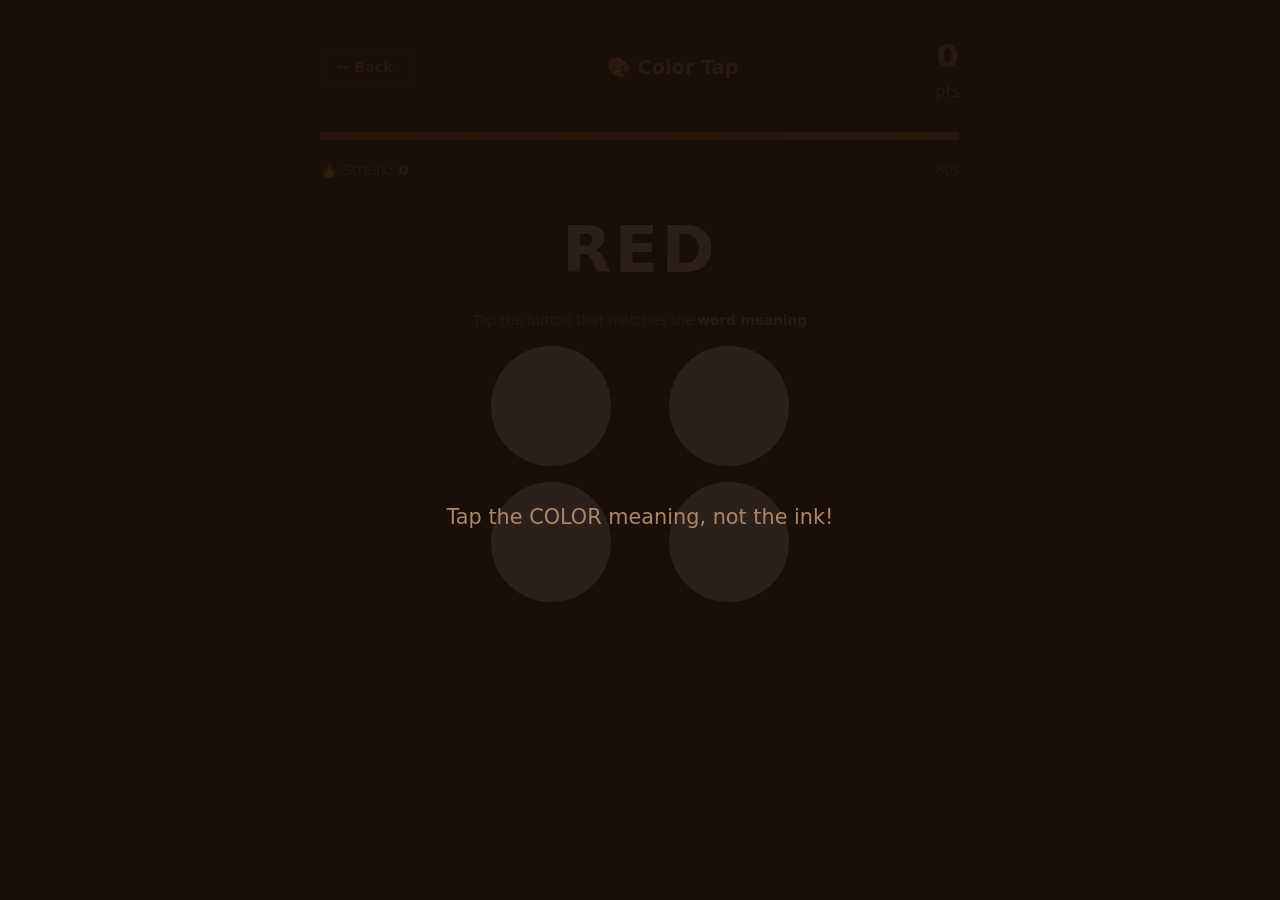
==== games/color-tap.html @ 0f837165 "Build complete Coffee Break Games web app - index.html: hub with stats, random game CTA, 5 game card" ====
<!DOCTYPE html>
<html lang="en">
<head>
  <meta charset="UTF-8" />
  <meta name="viewport" content="width=device-width, initial-scale=1.0" />
  <title>Color Tap — Coffee Break Games</title>
  <link rel="stylesheet" href="../css/style.css" />
  <style>
    .color-buttons {
      max-width: 340px;
      margin: 1rem auto;
    }
    .color-btn {
      width: 120px;
      height: 120px;
    }
    @media (max-width: 400px) {
      .color-btn { width: 90px; height: 90px; }
    }
  </style>
</head>
<body>

  <!-- Countdown Overlay -->
  <div class="countdown-overlay" id="countdown-overlay">
    <div class="countdown-number" id="countdown-num">3</div>
    <div class="countdown-text">Tap the COLOR meaning, not the ink!</div>
  </div>

  <!-- Result Overlay -->
  <div class="result-overlay hidden" id="result-overlay">
    <h2>Time's Up!</h2>
    <div class="result-score" id="result-score">0</div>
    <div id="new-best-badge" class="new-best hidden">🏆 New Best!</div>
    <div class="result-detail" id="result-detail"></div>
    <div class="result-actions">
      <button class="btn btn-primary" id="btn-play-again">Play Again</button>
      <a href="../index.html" class="btn btn-secondary">← Back to Hub</a>
    </div>
  </div>

  <div class="game-page">
    <div class="game-header">
      <a href="../index.html" class="btn btn-back">← Back</a>
      <h2>🎨 Color Tap</h2>
      <div class="score-display">
        <span class="score-value" id="score">0</span>
        <span>pts</span>
      </div>
    </div>

    <!-- Timer -->
    <div class="timer-container">
      <div class="timer-bar" id="timer-bar"></div>
    </div>
    <div class="timer-label" style="display:flex;justify-content:space-between;">
      <span class="streak-display">🔥 Streak: <span id="streak">0</span></span>
      <span id="timer-label">60s</span>
    </div>

    <!-- Game Area -->
    <div id="game-area">
      <div class="color-word" id="color-word">RED</div>
      <p style="text-align:center;color:var(--text-muted);font-size:0.85rem;margin-top:-0.5rem;">
        Tap the button that matches the <strong style="color:var(--accent)">word meaning</strong>
      </p>
      <div class="color-buttons" id="color-buttons">
        <button class="color-btn" data-idx="0"></button>
        <button class="color-btn" data-idx="1"></button>
        <button class="color-btn" data-idx="2"></button>
        <button class="color-btn" data-idx="3"></button>
      </div>
    </div>
  </div>

  <script src="../js/progress.js"></script>
  <script>
  (() => {
    const COLORS = {
      red:    '#e74c3c',
      blue:   '#3498db',
      green:  '#2ecc71',
      yellow: '#f1c40f',
      purple: '#9b59b6',
      orange: '#e67e22',
    };
    const COLOR_NAMES = Object.keys(COLORS);

    let score = 0;
    let streak = 0;
    let timeLeft = 60;
    let timerInterval = null;
    let gameActive = false;
    let correctColorName = '';
    let questionStartTime = 0;
    let totalCorrect = 0;
    let totalAnswered = 0;
    let buttonsLocked = false;

    const TOTAL_TIME = 60;

    const colorWordEl  = document.getElementById('color-word');
    const colorBtns    = Array.from(document.querySelectorAll('.color-btn'));
    const scoreEl      = document.getElementById('score');
    const streakEl     = document.getElementById('streak');
    const timerBar     = document.getElementById('timer-bar');
    const timerLabel   = document.getElementById('timer-label');
    const resultOverlay= document.getElementById('result-overlay');
    const resultScore  = document.getElementById('result-score');
    const newBestBadge = document.getElementById('new-best-badge');
    const resultDetail = document.getElementById('result-detail');
    const btnPlayAgain = document.getElementById('btn-play-again');
    const gameArea     = document.getElementById('game-area');

    function shuffle(arr) {
      const a = [...arr];
      for (let i = a.length - 1; i > 0; i--) {
        const j = Math.floor(Math.random() * (i + 1));
        [a[i], a[j]] = [a[j], a[i]];
      }
      return a;
    }

    function loadRound() {
      if (!gameActive) return;
      buttonsLocked = false;

      // Pick word meaning
      correctColorName = COLOR_NAMES[Math.floor(Math.random() * COLOR_NAMES.length)];

      // Pick ink color — different from the word meaning
      let inkName;
      do { inkName = COLOR_NAMES[Math.floor(Math.random() * COLOR_NAMES.length)]; }
      while (inkName === correctColorName);

      colorWordEl.textContent = correctColorName.toUpperCase();
      colorWordEl.style.color = COLORS[inkName];

      // Build 4 buttons: correct + 3 random distractors
      const distractors = shuffle(COLOR_NAMES.filter(c => c !== correctColorName)).slice(0, 3);
      const options = shuffle([correctColorName, ...distractors]);

      colorBtns.forEach((btn, i) => {
        btn.style.background = COLORS[options[i]];
        btn.dataset.color = options[i];
        btn.className = 'color-btn';
      });

      questionStartTime = Date.now();
    }

    function addScore(pts) {
      score = Math.max(0, score + pts);
      scoreEl.textContent = score;
    }

    function handleColorTap(btn) {
      if (!gameActive || buttonsLocked) return;
      buttonsLocked = true;
      totalAnswered++;

      const elapsed = (Date.now() - questionStartTime) / 1000;
      const tapped = btn.dataset.color;

      if (tapped === correctColorName) {
        btn.classList.add('correct-flash');
        let pts = 100;
        if (elapsed < 1) pts += 50;
        addScore(pts);
        streak++;
        totalCorrect++;
        streakEl.textContent = streak;
        setTimeout(loadRound, 350);
      } else {
        btn.classList.add('wrong-flash');
        gameArea.classList.remove('shake');
        void gameArea.offsetWidth;
        gameArea.classList.add('shake');
        addScore(-20);
        streak = 0;
        streakEl.textContent = 0;
        setTimeout(loadRound, 500);
      }
    }

    function endGame() {
      gameActive = false;
      clearInterval(timerInterval);

      const isNew = CBGProgress.saveScore('color-tap', score);
      resultScore.textContent = score;
      newBestBadge.classList.toggle('hidden', !isNew);
      const acc = totalAnswered > 0 ? Math.round((totalCorrect / totalAnswered) * 100) : 0;
      resultDetail.textContent = `✅ ${totalCorrect} correct · 🎯 ${acc}% accuracy`;
      resultOverlay.classList.remove('hidden');
    }

    function startTimer() {
      timerBar.style.width = '100%';
      timerLabel.textContent = `${timeLeft}s`;
      timerInterval = setInterval(() => {
        timeLeft--;
        const pct = (timeLeft / TOTAL_TIME) * 100;
        timerBar.style.width = `${pct}%`;
        timerLabel.textContent = `${timeLeft}s`;
        if (timeLeft <= 10) timerBar.classList.add('danger');
        if (timeLeft <= 0) endGame();
      }, 1000);
    }

    function startGame() {
      score = 0;
      streak = 0;
      timeLeft = 60;
      totalCorrect = 0;
      totalAnswered = 0;
      buttonsLocked = false;
      scoreEl.textContent = '0';
      streakEl.textContent = '0';
      timerBar.classList.remove('danger');
      resultOverlay.classList.add('hidden');
      gameActive = true;
      loadRound();
      startTimer();
    }

    function runCountdown(cb) {
      const overlay = document.getElementById('countdown-overlay');
      const numEl   = document.getElementById('countdown-num');
      let n = 3;
      numEl.textContent = n;
      const tick = () => {
        n--;
        if (n <= 0) {
          numEl.textContent = 'GO!';
          setTimeout(() => { overlay.classList.add('hidden'); cb(); }, 600);
          return;
        }
        numEl.textContent = n;
        setTimeout(tick, 1000);
      };
      setTimeout(tick, 1000);
    }

    colorBtns.forEach(btn => btn.addEventListener('click', () => handleColorTap(btn)));
    btnPlayAgain.addEventListener('click', () => { clearInterval(timerInterval); startGame(); });

    runCountdown(startGame);
  })();
  </script>
</body>
</html>
---- css/style.css ----
/* ===== CSS Reset & Base ===== */
*, *::before, *::after {
  box-sizing: border-box;
  margin: 0;
  padding: 0;
}

:root {
  --bg:        #1c0f07;
  --card-bg:   #2d1810;
  --accent:    #c8a96e;
  --accent2:   #e85d3e;
  --text:      #f5e6d3;
  --text-muted:#a8876a;
  --success:   #2ecc71;
  --danger:    #e74c3c;
  --radius:    12px;
  --shadow:    0 4px 20px rgba(0,0,0,0.5);
  --transition:0.2s ease;
}

html { font-size: 16px; }

body {
  background: var(--bg);
  color: var(--text);
  font-family: 'Segoe UI', system-ui, -apple-system, sans-serif;
  min-height: 100vh;
  line-height: 1.5;
}

a { color: var(--accent); text-decoration: none; }

/* ===== Layout ===== */
.container {
  max-width: 900px;
  margin: 0 auto;
  padding: 0 1.25rem;
}

.game-page {
  max-width: 680px;
  margin: 0 auto;
  padding: 1rem 1.25rem 3rem;
  position: relative;
  min-height: 100vh;
}

/* ===== Header ===== */
.site-header {
  text-align: center;
  padding: 2.5rem 1rem 1.5rem;
}

.site-header h1 {
  font-size: 2.4rem;
  font-weight: 800;
  color: var(--accent);
  letter-spacing: -0.5px;
}

.site-header p {
  color: var(--text-muted);
  font-size: 1rem;
  margin-top: 0.3rem;
}

/* ===== Buttons ===== */
.btn {
  display: inline-flex;
  align-items: center;
  justify-content: center;
  gap: 0.4rem;
  padding: 0.65rem 1.4rem;
  border-radius: var(--radius);
  border: none;
  cursor: pointer;
  font-size: 1rem;
  font-weight: 600;
  font-family: inherit;
  transition: transform var(--transition), opacity var(--transition), background var(--transition);
  user-select: none;
}

.btn:active { transform: scale(0.96); }
.btn:disabled { opacity: 0.45; cursor: default; }

.btn-primary {
  background: var(--accent);
  color: #1c0f07;
}
.btn-primary:hover { background: #d9ba7e; }

.btn-secondary {
  background: var(--card-bg);
  color: var(--text);
  border: 1px solid #4a2c1e;
}
.btn-secondary:hover { background: #3d2218; }

.btn-danger {
  background: var(--accent2);
  color: #fff;
}
.btn-danger:hover { background: #f06b4a; }

.btn-back {
  background: transparent;
  color: var(--text-muted);
  border: 1px solid #4a2c1e;
  padding: 0.5rem 1rem;
  font-size: 0.9rem;
}
.btn-back:hover { color: var(--text); border-color: var(--accent); }

.btn-random {
  font-size: 1.25rem;
  padding: 1rem 2.5rem;
  border-radius: 50px;
  background: var(--accent2);
  color: #fff;
  box-shadow: 0 4px 24px rgba(232,93,62,0.45);
}
.btn-random:hover { background: #f06b4a; transform: translateY(-2px); box-shadow: 0 6px 28px rgba(232,93,62,0.55); }

/* ===== Stats Panel ===== */
.stats-panel {
  display: flex;
  gap: 1rem;
  justify-content: center;
  flex-wrap: wrap;
  margin: 1.5rem 0 2rem;
}

.stat-item {
  background: var(--card-bg);
  border-radius: var(--radius);
  padding: 0.85rem 1.5rem;
  text-align: center;
  min-width: 120px;
  box-shadow: var(--shadow);
}

.stat-value {
  font-size: 1.8rem;
  font-weight: 800;
  color: var(--accent);
  display: block;
}

.stat-label {
  font-size: 0.8rem;
  color: var(--text-muted);
  text-transform: uppercase;
  letter-spacing: 0.05em;
}

/* ===== Hero CTA ===== */
.hero-cta {
  text-align: center;
  margin: 2rem 0;
}

/* ===== Game Cards Grid ===== */
.games-section h2 {
  color: var(--text-muted);
  font-size: 0.85rem;
  text-transform: uppercase;
  letter-spacing: 0.08em;
  margin-bottom: 1rem;
  padding-left: 0.25rem;
}

.games-grid {
  display: grid;
  grid-template-columns: repeat(auto-fill, minmax(280px, 1fr));
  gap: 1rem;
}

.game-card {
  background: var(--card-bg);
  border-radius: var(--radius);
  padding: 1.4rem;
  box-shadow: var(--shadow);
  border: 1px solid #3d2218;
  transition: transform var(--transition), border-color var(--transition);
  display: flex;
  flex-direction: column;
  gap: 0.6rem;
}

.game-card:hover {
  transform: translateY(-3px);
  border-color: var(--accent);
}

.game-card-header {
  display: flex;
  align-items: center;
  gap: 0.7rem;
}

.game-emoji {
  font-size: 2rem;
  line-height: 1;
}

.game-card h3 {
  font-size: 1.1rem;
  font-weight: 700;
  color: var(--text);
}

.game-desc {
  font-size: 0.88rem;
  color: var(--text-muted);
  flex: 1;
}

.game-card-meta {
  display: flex;
  align-items: center;
  justify-content: space-between;
  margin-top: 0.4rem;
}

.time-badge {
  background: #1c0f07;
  color: var(--accent);
  font-size: 0.78rem;
  padding: 0.25rem 0.6rem;
  border-radius: 20px;
  font-weight: 600;
}

.high-score {
  font-size: 0.8rem;
  color: var(--text-muted);
}

.high-score span {
  color: var(--accent);
  font-weight: 700;
}

.game-card .btn {
  width: 100%;
  margin-top: 0.4rem;
}

/* ===== Timer Bar ===== */
.timer-container {
  width: 100%;
  background: #1c0f07;
  border-radius: 6px;
  height: 8px;
  overflow: hidden;
  margin: 0.5rem 0 1.25rem;
}

.timer-bar {
  height: 100%;
  background: linear-gradient(90deg, var(--accent2), var(--accent));
  border-radius: 6px;
  width: 100%;
  transition: width 1s linear;
}

.timer-bar.danger { background: linear-gradient(90deg, #c0392b, var(--accent2)); }

.timer-label {
  font-size: 0.85rem;
  color: var(--text-muted);
  text-align: right;
  margin-top: 0.25rem;
}

/* ===== Score Display ===== */
.score-display {
  text-align: center;
  font-size: 1rem;
  color: var(--text-muted);
}

.score-display .score-value {
  font-size: 2rem;
  font-weight: 800;
  color: var(--accent);
  display: block;
}

/* ===== Game Page Header ===== */
.game-header {
  display: flex;
  align-items: center;
  justify-content: space-between;
  padding: 1rem 0 1.25rem;
  gap: 1rem;
}

.game-header h2 {
  font-size: 1.2rem;
  font-weight: 700;
  color: var(--accent);
}

/* ===== Countdown Overlay ===== */
.countdown-overlay {
  position: fixed;
  inset: 0;
  background: rgba(28, 15, 7, 0.92);
  display: flex;
  align-items: center;
  justify-content: center;
  z-index: 100;
  flex-direction: column;
  gap: 0.5rem;
}

.countdown-number {
  font-size: 8rem;
  font-weight: 900;
  color: var(--accent);
  animation: countPop 0.8s ease forwards;
  line-height: 1;
}

.countdown-text {
  font-size: 1.3rem;
  color: var(--text-muted);
}

@keyframes countPop {
  0%   { transform: scale(1.5); opacity: 0; }
  30%  { transform: scale(1.0); opacity: 1; }
  80%  { transform: scale(1.0); opacity: 1; }
  100% { transform: scale(0.6); opacity: 0; }
}

/* ===== Result Overlay ===== */
.result-overlay {
  position: fixed;
  inset: 0;
  background: rgba(28, 15, 7, 0.94);
  display: flex;
  align-items: center;
  justify-content: center;
  z-index: 100;
  flex-direction: column;
  gap: 1rem;
  padding: 2rem;
}

.result-overlay h2 {
  font-size: 2rem;
  font-weight: 800;
  color: var(--accent);
}

.result-score {
  font-size: 4rem;
  font-weight: 900;
  color: var(--text);
  line-height: 1;
}

.result-overlay .new-best {
  background: var(--accent);
  color: #1c0f07;
  font-weight: 800;
  font-size: 0.9rem;
  padding: 0.3rem 0.9rem;
  border-radius: 20px;
  text-transform: uppercase;
  letter-spacing: 0.07em;
}

.result-overlay .result-detail {
  color: var(--text-muted);
  font-size: 0.95rem;
  text-align: center;
}

.result-actions {
  display: flex;
  gap: 0.75rem;
  flex-wrap: wrap;
  justify-content: center;
  margin-top: 0.5rem;
}

/* ===== Answer Buttons ===== */
.answer-grid {
  display: grid;
  grid-template-columns: 1fr 1fr;
  gap: 0.75rem;
  margin: 1.25rem 0;
}

.answer-btn {
  background: var(--card-bg);
  border: 2px solid #4a2c1e;
  color: var(--text);
  font-size: 1.05rem;
  font-weight: 600;
  font-family: inherit;
  border-radius: var(--radius);
  padding: 1rem;
  cursor: pointer;
  transition: background var(--transition), border-color var(--transition), transform var(--transition);
  min-height: 62px;
}

.answer-btn:hover:not(:disabled) {
  background: #3d2218;
  border-color: var(--accent);
  transform: translateY(-2px);
}

.answer-btn.correct {
  background: #1a4a2e;
  border-color: var(--success);
  color: var(--success);
}

.answer-btn.wrong {
  background: #4a1a1a;
  border-color: var(--danger);
  color: var(--danger);
}

.answer-btn:disabled { cursor: default; }

/* ===== Shake Animation ===== */
@keyframes shake {
  0%, 100% { transform: translateX(0); }
  15%       { transform: translateX(-8px); }
  30%       { transform: translateX(8px); }
  45%       { transform: translateX(-6px); }
  60%       { transform: translateX(6px); }
  75%       { transform: translateX(-3px); }
  90%       { transform: translateX(3px); }
}

.shake { animation: shake 0.45s ease; }

/* ===== Word Scramble Specific ===== */
.scramble-word {
  font-size: 3.2rem;
  font-weight: 900;
  letter-spacing: 0.35em;
  color: var(--accent);
  text-align: center;
  padding: 1.5rem 0;
  text-transform: uppercase;
}

.word-input-row {
  display: flex;
  gap: 0.6rem;
  justify-content: center;
  flex-wrap: wrap;
}

.word-input {
  background: var(--card-bg);
  border: 2px solid #4a2c1e;
  color: var(--text);
  font-size: 1.15rem;
  font-family: inherit;
  padding: 0.75rem 1.1rem;
  border-radius: var(--radius);
  outline: none;
  flex: 1;
  min-width: 180px;
  max-width: 300px;
  transition: border-color var(--transition);
}

.word-input:focus { border-color: var(--accent); }

.word-input.correct-flash { border-color: var(--success); background: #1a4a2e; }

.skip-row {
  text-align: center;
  margin-top: 0.6rem;
}

.word-length-hint {
  text-align: center;
  color: var(--text-muted);
  font-size: 0.88rem;
  margin-top: 0.3rem;
}

/* ===== Math Sprint Specific ===== */
.difficulty-badge {
  display: inline-block;
  padding: 0.25rem 0.75rem;
  border-radius: 20px;
  font-size: 0.8rem;
  font-weight: 700;
  text-transform: uppercase;
  letter-spacing: 0.05em;
}

.difficulty-badge.easy   { background: #1a4a2e; color: var(--success); }
.difficulty-badge.medium { background: #3d2f00; color: #f1c40f; }
.difficulty-badge.hard   { background: #4a1a1a; color: var(--danger); }

.math-problem {
  font-size: 3rem;
  font-weight: 900;
  text-align: center;
  color: var(--text);
  padding: 1.25rem 0;
  letter-spacing: 0.04em;
}

/* ===== Color Tap Specific ===== */
.color-word {
  font-size: 4rem;
  font-weight: 900;
  text-align: center;
  padding: 1.25rem 0;
  letter-spacing: 0.05em;
  text-shadow: 0 2px 12px rgba(0,0,0,0.5);
  text-transform: uppercase;
}

.color-buttons {
  display: grid;
  grid-template-columns: 1fr 1fr;
  gap: 1rem;
  margin: 1rem 0;
}

.color-btn {
  width: 100%;
  aspect-ratio: 1;
  border-radius: 50%;
  border: 4px solid transparent;
  cursor: pointer;
  transition: transform var(--transition), border-color var(--transition), box-shadow var(--transition);
  max-width: 120px;
  justify-self: center;
}

.color-btn:hover { transform: scale(1.1); box-shadow: 0 0 24px rgba(255,255,255,0.2); }
.color-btn.correct-flash { border-color: var(--success); box-shadow: 0 0 24px rgba(46,204,113,0.5); }
.color-btn.wrong-flash   { border-color: var(--danger);  box-shadow: 0 0 24px rgba(231,76,60,0.5); }

.streak-display {
  text-align: center;
  font-size: 0.9rem;
  color: var(--text-muted);
}
.streak-display span { color: var(--accent); font-weight: 700; }

/* ===== Trivia Specific ===== */
.question-counter {
  font-size: 0.85rem;
  color: var(--text-muted);
  text-align: center;
  margin-bottom: 0.4rem;
}

.question-text {
  font-size: 1.25rem;
  font-weight: 600;
  text-align: center;
  color: var(--text);
  padding: 1rem 0;
  line-height: 1.45;
  min-height: 80px;
  display: flex;
  align-items: center;
  justify-content: center;
}

.trivia-streak {
  text-align: center;
  font-size: 0.88rem;
  color: var(--text-muted);
  margin-top: 0.3rem;
}
.trivia-streak span { color: var(--accent); font-weight: 700; }

/* ===== Memory Game Specific ===== */
.memory-info {
  display: flex;
  justify-content: space-around;
  margin-bottom: 1rem;
  text-align: center;
}

.memory-stat {
  font-size: 0.8rem;
  color: var(--text-muted);
  text-transform: uppercase;
  letter-spacing: 0.05em;
}

.memory-stat strong {
  display: block;
  font-size: 1.5rem;
  color: var(--accent);
}

.memory-grid {
  display: grid;
  grid-template-columns: repeat(4, 1fr);
  gap: 0.6rem;
  margin: 0 auto;
  max-width: 440px;
}

.memory-card {
  aspect-ratio: 1;
  border-radius: 10px;
  cursor: pointer;
  position: relative;
  transform-style: preserve-3d;
  transition: transform 0.4s ease;
  min-height: 70px;
}

.memory-card.flipped { transform: rotateY(180deg); }
.memory-card.matched { transform: rotateY(180deg); cursor: default; }

.card-front,
.card-back {
  position: absolute;
  inset: 0;
  border-radius: 10px;
  display: flex;
  align-items: center;
  justify-content: center;
  backface-visibility: hidden;
  -webkit-backface-visibility: hidden;
}

.card-back {
  background: var(--card-bg);
  border: 2px solid #4a2c1e;
  font-size: 1.6rem;
  color: var(--accent);
}

.card-front {
  background: #3d2218;
  border: 2px solid var(--accent);
  font-size: 2rem;
  transform: rotateY(180deg);
}

.memory-card.matched .card-front {
  background: #1a3a2e;
  border-color: var(--success);
}

/* ===== Responsive ===== */
@media (max-width: 600px) {
  .site-header h1 { font-size: 1.8rem; }
  .btn-random { font-size: 1rem; padding: 0.9rem 2rem; }
  .games-grid { grid-template-columns: 1fr; }
  .scramble-word { font-size: 2.2rem; letter-spacing: 0.25em; }
  .math-problem { font-size: 2.2rem; }
  .color-word { font-size: 3rem; }
  .result-score { font-size: 3rem; }
  .memory-grid { gap: 0.4rem; }
}

/* ===== Utility ===== */
.hidden { display: none !important; }
.text-center { text-align: center; }
.mt-1 { margin-top: 0.5rem; }
.mt-2 { margin-top: 1rem; }
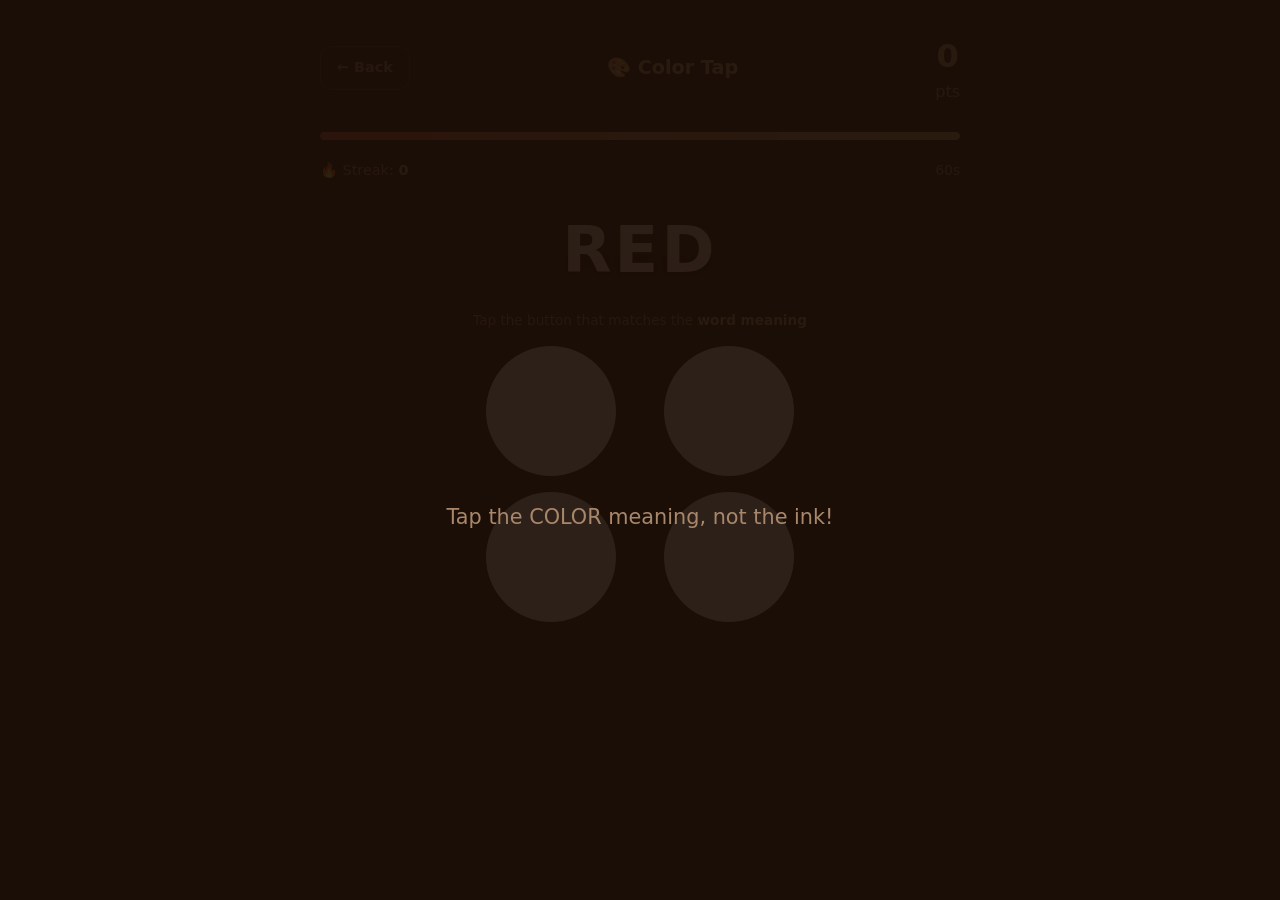
==== commit d98905ad: "Make design mobile-first with min-width media queries and touch improvements Agent-Logs-Url: https:/" ====
--- a/games/color-tap.html
+++ b/games/color-tap.html
@@ -5,19 +5,6 @@
   <meta name="viewport" content="width=device-width, initial-scale=1.0" />
   <title>Color Tap — Coffee Break Games</title>
   <link rel="stylesheet" href="../css/style.css" />
-  <style>
-    .color-buttons {
-      max-width: 340px;
-      margin: 1rem auto;
-    }
-    .color-btn {
-      width: 120px;
-      height: 120px;
-    }
-    @media (max-width: 400px) {
-      .color-btn { width: 90px; height: 90px; }
-    }
-  </style>
 </head>
 <body>
 
--- a/css/style.css
+++ b/css/style.css
@@ -27,6 +27,8 @@
   font-family: 'Segoe UI', system-ui, -apple-system, sans-serif;
   min-height: 100vh;
   line-height: 1.5;
+  /* Prevent text-size adjustment on orientation change */
+  -webkit-text-size-adjust: 100%;
 }
 
 a { color: var(--accent); text-decoration: none; }
@@ -35,13 +37,13 @@
 .container {
   max-width: 900px;
   margin: 0 auto;
-  padding: 0 1.25rem;
+  padding: 0 1rem;
 }
 
 .game-page {
   max-width: 680px;
   margin: 0 auto;
-  padding: 1rem 1.25rem 3rem;
+  padding: 0.75rem 1rem 3rem;
   position: relative;
   min-height: 100vh;
 }
@@ -49,11 +51,11 @@
 /* ===== Header ===== */
 .site-header {
   text-align: center;
-  padding: 2.5rem 1rem 1.5rem;
+  padding: 1.75rem 1rem 1rem;
 }
 
 .site-header h1 {
-  font-size: 2.4rem;
+  font-size: 1.9rem;
   font-weight: 800;
   color: var(--accent);
   letter-spacing: -0.5px;
@@ -61,7 +63,7 @@
 
 .site-header p {
   color: var(--text-muted);
-  font-size: 1rem;
+  font-size: 0.95rem;
   margin-top: 0.3rem;
 }
 
@@ -80,6 +82,10 @@
   font-family: inherit;
   transition: transform var(--transition), opacity var(--transition), background var(--transition);
   user-select: none;
+  /* Prevent double-tap zoom delay on mobile */
+  touch-action: manipulation;
+  /* Ensure minimum touch target size */
+  min-height: 44px;
 }
 
 .btn:active { transform: scale(0.96); }
@@ -114,12 +120,14 @@
 .btn-back:hover { color: var(--text); border-color: var(--accent); }
 
 .btn-random {
-  font-size: 1.25rem;
-  padding: 1rem 2.5rem;
+  font-size: 1.15rem;
+  padding: 0.95rem 2rem;
   border-radius: 50px;
   background: var(--accent2);
   color: #fff;
   box-shadow: 0 4px 24px rgba(232,93,62,0.45);
+  width: 100%;
+  max-width: 340px;
 }
 .btn-random:hover { background: #f06b4a; transform: translateY(-2px); box-shadow: 0 6px 28px rgba(232,93,62,0.55); }
 
@@ -158,7 +166,7 @@
 /* ===== Hero CTA ===== */
 .hero-cta {
   text-align: center;
-  margin: 2rem 0;
+  margin: 1.5rem 0;
 }
 
 /* ===== Game Cards Grid ===== */
@@ -173,7 +181,7 @@
 
 .games-grid {
   display: grid;
-  grid-template-columns: repeat(auto-fill, minmax(280px, 1fr));
+  grid-template-columns: 1fr;
   gap: 1rem;
 }
 
@@ -352,13 +360,13 @@
 }
 
 .result-overlay h2 {
-  font-size: 2rem;
+  font-size: 1.6rem;
   font-weight: 800;
   color: var(--accent);
 }
 
 .result-score {
-  font-size: 4rem;
+  font-size: 3rem;
   font-weight: 900;
   color: var(--text);
   line-height: 1;
@@ -401,14 +409,15 @@
   background: var(--card-bg);
   border: 2px solid #4a2c1e;
   color: var(--text);
-  font-size: 1.05rem;
+  font-size: 1rem;
   font-weight: 600;
   font-family: inherit;
   border-radius: var(--radius);
-  padding: 1rem;
+  padding: 0.85rem 0.5rem;
   cursor: pointer;
   transition: background var(--transition), border-color var(--transition), transform var(--transition);
-  min-height: 62px;
+  min-height: 56px;
+  touch-action: manipulation;
 }
 
 .answer-btn:hover:not(:disabled) {
@@ -446,12 +455,12 @@
 
 /* ===== Word Scramble Specific ===== */
 .scramble-word {
-  font-size: 3.2rem;
+  font-size: 2.4rem;
   font-weight: 900;
-  letter-spacing: 0.35em;
-  color: var(--accent);
-  text-align: center;
-  padding: 1.5rem 0;
+  letter-spacing: 0.25em;
+  color: var(--accent);
+  text-align: center;
+  padding: 1.25rem 0;
   text-transform: uppercase;
 }
 
@@ -466,14 +475,14 @@
   background: var(--card-bg);
   border: 2px solid #4a2c1e;
   color: var(--text);
-  font-size: 1.15rem;
+  /* min 16px prevents iOS auto-zoom on focus */
+  font-size: max(16px, 1.1rem);
   font-family: inherit;
-  padding: 0.75rem 1.1rem;
+  padding: 0.75rem 1rem;
   border-radius: var(--radius);
   outline: none;
   flex: 1;
-  min-width: 180px;
-  max-width: 300px;
+  min-width: 0;
   transition: border-color var(--transition);
 }
 
@@ -509,20 +518,20 @@
 .difficulty-badge.hard   { background: #4a1a1a; color: var(--danger); }
 
 .math-problem {
+  font-size: 2.4rem;
+  font-weight: 900;
+  text-align: center;
+  color: var(--text);
+  padding: 1rem 0;
+  letter-spacing: 0.04em;
+}
+
+/* ===== Color Tap Specific ===== */
+.color-word {
   font-size: 3rem;
   font-weight: 900;
   text-align: center;
-  color: var(--text);
-  padding: 1.25rem 0;
-  letter-spacing: 0.04em;
-}
-
-/* ===== Color Tap Specific ===== */
-.color-word {
-  font-size: 4rem;
-  font-weight: 900;
-  text-align: center;
-  padding: 1.25rem 0;
+  padding: 1rem 0;
   letter-spacing: 0.05em;
   text-shadow: 0 2px 12px rgba(0,0,0,0.5);
   text-transform: uppercase;
@@ -532,18 +541,20 @@
   display: grid;
   grid-template-columns: 1fr 1fr;
   gap: 1rem;
-  margin: 1rem 0;
+  margin: 1rem auto;
+  max-width: 320px;
 }
 
 .color-btn {
   width: 100%;
   aspect-ratio: 1;
+  max-width: 130px;
   border-radius: 50%;
   border: 4px solid transparent;
   cursor: pointer;
   transition: transform var(--transition), border-color var(--transition), box-shadow var(--transition);
-  max-width: 120px;
   justify-self: center;
+  touch-action: manipulation;
 }
 
 .color-btn:hover { transform: scale(1.1); box-shadow: 0 0 24px rgba(255,255,255,0.2); }
@@ -603,16 +614,15 @@
 
 .memory-stat strong {
   display: block;
-  font-size: 1.5rem;
+  font-size: 1.4rem;
   color: var(--accent);
 }
 
 .memory-grid {
   display: grid;
   grid-template-columns: repeat(4, 1fr);
-  gap: 0.6rem;
+  gap: 0.4rem;
   margin: 0 auto;
-  max-width: 440px;
 }
 
 .memory-card {
@@ -622,7 +632,8 @@
   position: relative;
   transform-style: preserve-3d;
   transition: transform 0.4s ease;
-  min-height: 70px;
+  min-height: 60px;
+  touch-action: manipulation;
 }
 
 .memory-card.flipped { transform: rotateY(180deg); }
@@ -659,16 +670,26 @@
   border-color: var(--success);
 }
 
-/* ===== Responsive ===== */
-@media (max-width: 600px) {
-  .site-header h1 { font-size: 1.8rem; }
-  .btn-random { font-size: 1rem; padding: 0.9rem 2rem; }
-  .games-grid { grid-template-columns: 1fr; }
-  .scramble-word { font-size: 2.2rem; letter-spacing: 0.25em; }
-  .math-problem { font-size: 2.2rem; }
-  .color-word { font-size: 3rem; }
-  .result-score { font-size: 3rem; }
-  .memory-grid { gap: 0.4rem; }
+/* ===== Responsive — progressively enhance for wider screens ===== */
+@media (min-width: 600px) {
+  .container { padding: 0 1.25rem; }
+  .game-page { padding: 1rem 1.25rem 3rem; }
+  .site-header { padding: 2.5rem 1rem 1.5rem; }
+  .site-header h1 { font-size: 2.4rem; }
+  .site-header p { font-size: 1rem; }
+  .hero-cta { margin: 2rem 0; }
+  .btn-random { font-size: 1.25rem; padding: 1rem 2.5rem; width: auto; }
+  .games-grid { grid-template-columns: repeat(auto-fill, minmax(280px, 1fr)); }
+  .scramble-word { font-size: 3.2rem; letter-spacing: 0.35em; padding: 1.5rem 0; }
+  .math-problem { font-size: 3rem; padding: 1.25rem 0; }
+  .color-word { font-size: 4rem; padding: 1.25rem 0; }
+  .answer-btn { font-size: 1.05rem; padding: 1rem; min-height: 62px; }
+  .result-overlay h2 { font-size: 2rem; }
+  .result-score { font-size: 4rem; }
+  .memory-grid { gap: 0.6rem; max-width: 440px; }
+  .memory-card { min-height: 70px; }
+  .memory-stat strong { font-size: 1.5rem; }
+  .color-buttons { max-width: 340px; }
 }
 
 /* ===== Utility ===== */
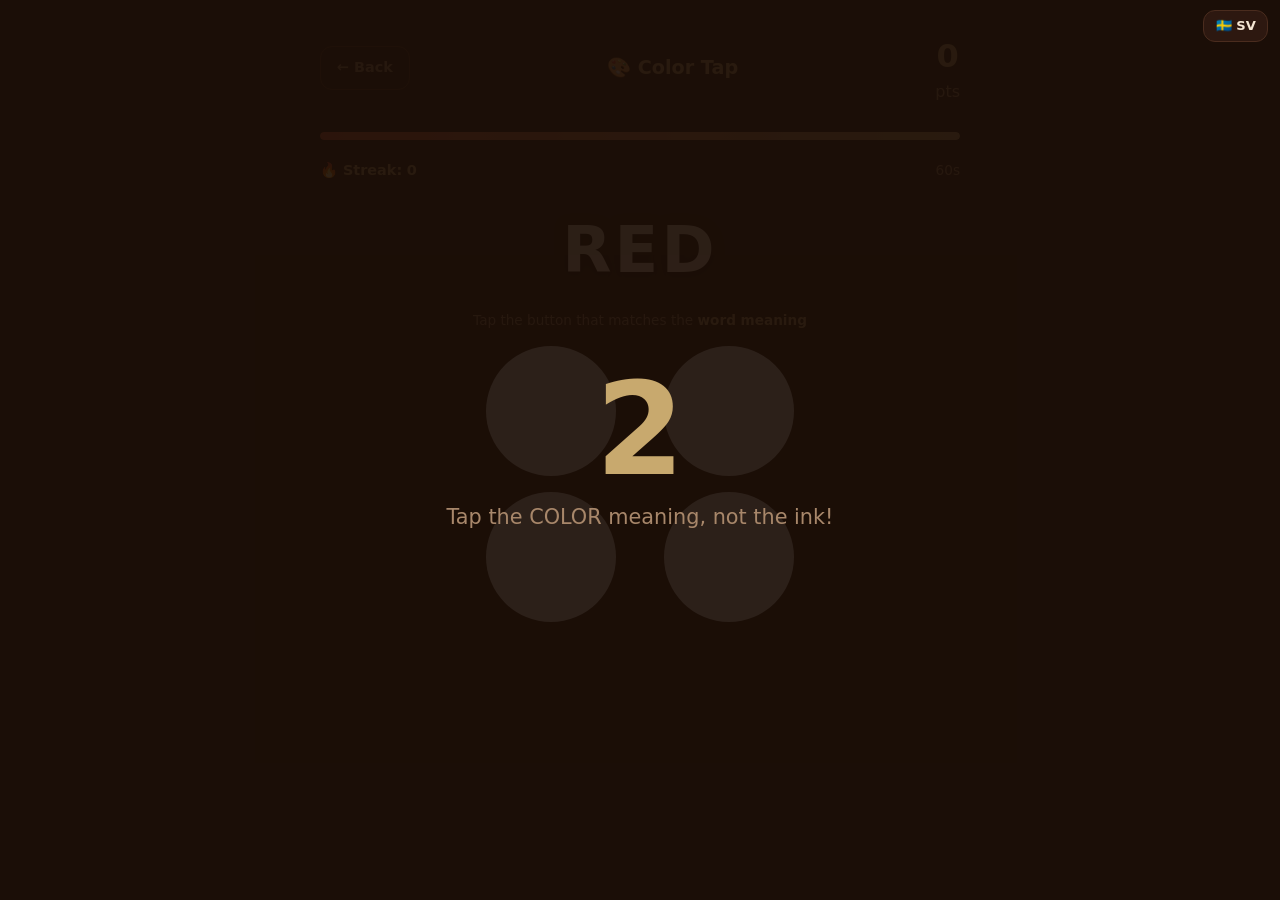
==== commit d01396e2: "feat: add multi-language support (English/Swedish) for all pages and games Agent-Logs-Url: https://g" ====
--- a/games/color-tap.html
+++ b/games/color-tap.html
@@ -5,34 +5,35 @@
   <meta name="viewport" content="width=device-width, initial-scale=1.0" />
   <title>Color Tap — Coffee Break Games</title>
   <link rel="stylesheet" href="../css/style.css" />
+  <script src="../js/i18n.js"></script>
 </head>
 <body>
 
   <!-- Countdown Overlay -->
   <div class="countdown-overlay" id="countdown-overlay">
     <div class="countdown-number" id="countdown-num">3</div>
-    <div class="countdown-text">Tap the COLOR meaning, not the ink!</div>
+    <div class="countdown-text" data-i18n="color-tap.countdown">Tap the COLOR meaning, not the ink!</div>
   </div>
 
   <!-- Result Overlay -->
   <div class="result-overlay hidden" id="result-overlay">
-    <h2>Time's Up!</h2>
+    <h2 data-i18n="color-tap.result-title">Time's Up!</h2>
     <div class="result-score" id="result-score">0</div>
-    <div id="new-best-badge" class="new-best hidden">🏆 New Best!</div>
+    <div id="new-best-badge" class="new-best hidden" data-i18n="new-best">🏆 New Best!</div>
     <div class="result-detail" id="result-detail"></div>
     <div class="result-actions">
-      <button class="btn btn-primary" id="btn-play-again">Play Again</button>
-      <a href="../index.html" class="btn btn-secondary">← Back to Hub</a>
+      <button class="btn btn-primary" id="btn-play-again" data-i18n="btn.play-again">Play Again</button>
+      <a href="../index.html" class="btn btn-secondary" data-i18n="btn.back-hub">← Back to Hub</a>
     </div>
   </div>
 
   <div class="game-page">
     <div class="game-header">
-      <a href="../index.html" class="btn btn-back">← Back</a>
-      <h2>🎨 Color Tap</h2>
+      <a href="../index.html" class="btn btn-back" data-i18n="btn.back">← Back</a>
+      <h2>🎨 <span data-i18n="color-tap.card.title">Color Tap</span></h2>
       <div class="score-display">
         <span class="score-value" id="score">0</span>
-        <span>pts</span>
+        <span data-i18n="pts">pts</span>
       </div>
     </div>
 
@@ -41,7 +42,7 @@
       <div class="timer-bar" id="timer-bar"></div>
     </div>
     <div class="timer-label" style="display:flex;justify-content:space-between;">
-      <span class="streak-display">🔥 Streak: <span id="streak">0</span></span>
+      <span class="streak-display"><span data-i18n="color-tap.streak">🔥 Streak:</span> <span id="streak">0</span></span>
       <span id="timer-label">60s</span>
     </div>
 
@@ -49,7 +50,8 @@
     <div id="game-area">
       <div class="color-word" id="color-word">RED</div>
       <p style="text-align:center;color:var(--text-muted);font-size:0.85rem;margin-top:-0.5rem;">
-        Tap the button that matches the <strong style="color:var(--accent)">word meaning</strong>
+        <span data-i18n="color-tap.instruction-pre">Tap the button that matches the</span>
+        <strong style="color:var(--accent)" data-i18n="color-tap.instruction-bold">word meaning</strong>
       </p>
       <div class="color-buttons" id="color-buttons">
         <button class="color-btn" data-idx="0"></button>
@@ -73,6 +75,15 @@
     };
     const COLOR_NAMES = Object.keys(COLORS);
 
+    // Display names per language (key → translated uppercase label)
+    const COLOR_DISPLAY = {
+      en: { red: 'RED', blue: 'BLUE', green: 'GREEN', yellow: 'YELLOW', purple: 'PURPLE', orange: 'ORANGE' },
+      sv: { red: 'RÖD', blue: 'BLÅ', green: 'GRÖN', yellow: 'GUL', purple: 'LILA', orange: 'ORANGE' },
+    };
+
+    const lang = I18n.getLang();
+    const displayNames = COLOR_DISPLAY[lang] || COLOR_DISPLAY.en;
+
     let score = 0;
     let streak = 0;
     let timeLeft = 60;
@@ -120,7 +131,7 @@
       do { inkName = COLOR_NAMES[Math.floor(Math.random() * COLOR_NAMES.length)]; }
       while (inkName === correctColorName);
 
-      colorWordEl.textContent = correctColorName.toUpperCase();
+      colorWordEl.textContent = displayNames[correctColorName];
       colorWordEl.style.color = COLORS[inkName];
 
       // Build 4 buttons: correct + 3 random distractors
@@ -178,7 +189,7 @@
       resultScore.textContent = score;
       newBestBadge.classList.toggle('hidden', !isNew);
       const acc = totalAnswered > 0 ? Math.round((totalCorrect / totalAnswered) * 100) : 0;
-      resultDetail.textContent = `✅ ${totalCorrect} correct · 🎯 ${acc}% accuracy`;
+      resultDetail.textContent = `✅ ${totalCorrect} ${I18n.t('result.correct')} · 🎯 ${acc}% ${I18n.t('result.accuracy')}`;
       resultOverlay.classList.remove('hidden');
     }
 
--- a/css/style.css
+++ b/css/style.css
@@ -329,7 +329,7 @@
   font-size: 8rem;
   font-weight: 900;
   color: var(--accent);
-  animation: countPop 0.8s ease forwards;
+  animation: countPop 0.8s ease;
   line-height: 1;
 }
 
@@ -692,6 +692,31 @@
   .color-buttons { max-width: 340px; }
 }
 
+/* ===== Language Switcher ===== */
+.lang-switcher {
+  position: fixed;
+  top: 0.65rem;
+  right: 0.75rem;
+  z-index: 200;
+  background: var(--card-bg);
+  color: var(--text);
+  border: 1px solid #4a2c1e;
+  border-radius: var(--radius);
+  padding: 0.35rem 0.7rem;
+  font-size: 0.82rem;
+  font-weight: 600;
+  font-family: inherit;
+  cursor: pointer;
+  transition: border-color var(--transition), background var(--transition);
+  line-height: 1.4;
+  touch-action: manipulation;
+}
+
+.lang-switcher:hover {
+  border-color: var(--accent);
+  background: #3d2218;
+}
+
 /* ===== Utility ===== */
 .hidden { display: none !important; }
 .text-center { text-align: center; }
